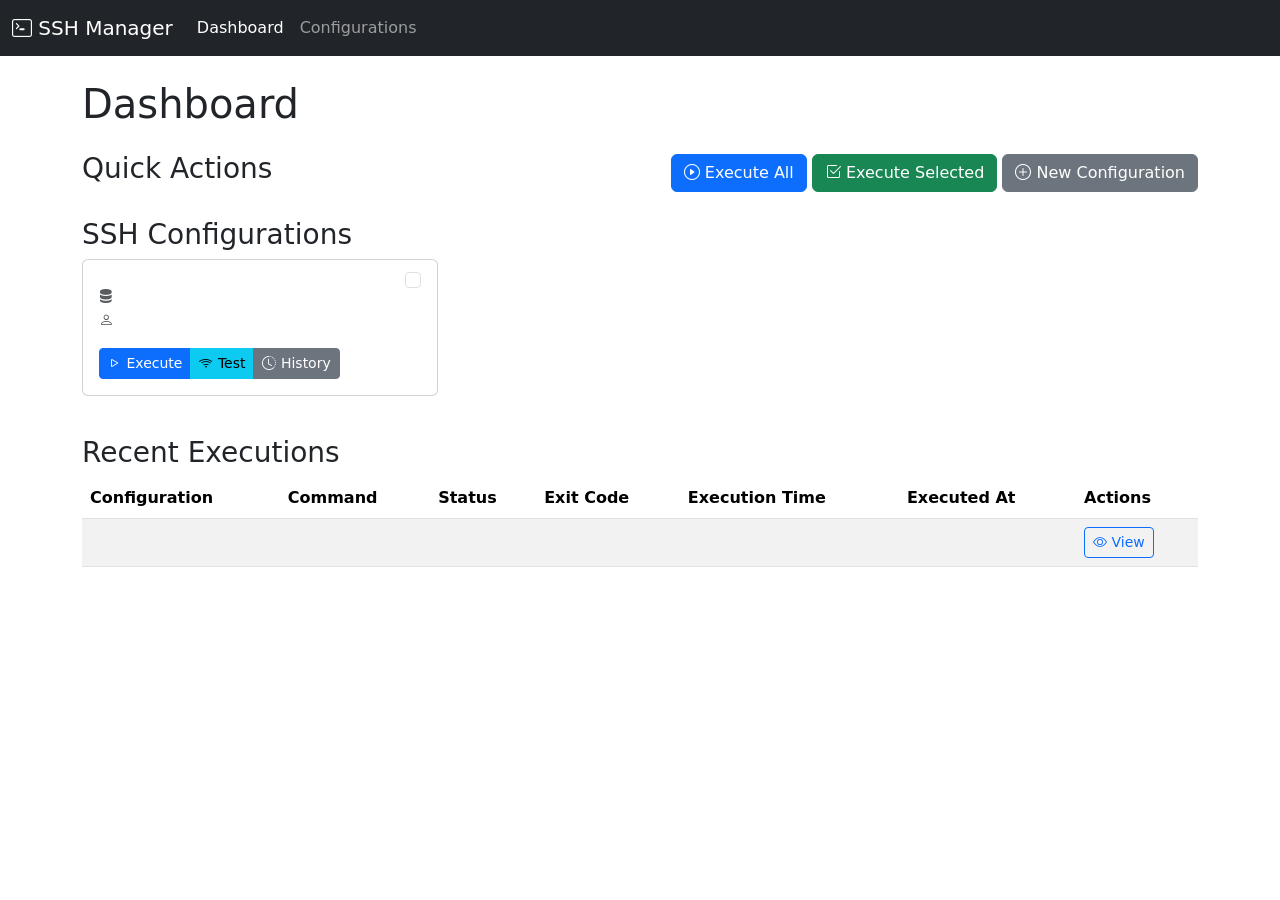
==== src/main/resources/templates/dashboard.html @ a06d0400 "first commit" ====
<!DOCTYPE html>
<html xmlns:th="http://www.thymeleaf.org">
<head>
    <meta charset="UTF-8">
    <meta name="viewport" content="width=device-width, initial-scale=1.0">
    <title>SSH Manager Dashboard</title>
    <link href="https://cdn.jsdelivr.net/npm/bootstrap@5.3.0/dist/css/bootstrap.min.css" rel="stylesheet">
    <link href="https://cdn.jsdelivr.net/npm/bootstrap-icons@1.11.0/font/bootstrap-icons.css" rel="stylesheet">
    <style>
        .result-output {
            background-color: #f8f9fa;
            border: 1px solid #dee2e6;
            border-radius: 0.25rem;
            padding: 1rem;
            font-family: monospace;
            white-space: pre-wrap;
            max-height: 300px;
            overflow-y: auto;
        }
        .config-card {
            transition: transform 0.2s;
        }
        .config-card:hover {
            transform: translateY(-5px);
        }
    </style>
</head>
<body>
<nav class="navbar navbar-expand-lg navbar-dark bg-dark">
    <div class="container-fluid">
        <a class="navbar-brand" href="/"><i class="bi bi-terminal"></i> SSH Manager</a>
        <button class="navbar-toggler" type="button" data-bs-toggle="collapse" data-bs-target="#navbarNav">
            <span class="navbar-toggler-icon"></span>
        </button>
        <div class="collapse navbar-collapse" id="navbarNav">
            <ul class="navbar-nav">
                <li class="nav-item">
                    <a class="nav-link active" href="/dashboard">Dashboard</a>
                </li>
                <li class="nav-item">
                    <a class="nav-link" href="/configs">Configurations</a>
                </li>
            </ul>
        </div>
    </div>
</nav>

<div class="container mt-4">
    <h1 class="mb-4">Dashboard</h1>

    <div class="row mb-4">
        <div class="col-12">
            <div class="d-flex justify-content-between align-items-center">
                <h3>Quick Actions</h3>
                <div>
                    <button class="btn btn-primary" onclick="executeAll()">
                        <i class="bi bi-play-circle"></i> Execute All
                    </button>
                    <button class="btn btn-success" onclick="executeSelected()">
                        <i class="bi bi-check2-square"></i> Execute Selected
                    </button>
                    <a href="/configs/new" class="btn btn-secondary">
                        <i class="bi bi-plus-circle"></i> New Configuration
                    </a>
                </div>
            </div>
        </div>
    </div>

    <div class="row mb-4">
        <div class="col-12">
            <h3>SSH Configurations</h3>
            <div class="row" id="configCards">
                <div th:each="config : ${configs}" class="col-md-6 col-lg-4 mb-3">
                    <div class="card config-card h-100">
                        <div class="card-body">
                            <div class="form-check position-absolute top-0 end-0 m-2">
                                <input class="form-check-input config-checkbox" type="checkbox"
                                       th:value="${config.id}" th:id="'config-' + ${config.id}">
                            </div>
                            <h5 class="card-title" th:text="${config.name}"></h5>
                            <p class="card-text">
                                <small class="text-muted">
                                    <i class="bi bi-server"></i> <span th:text="${config.host + ':' + config.port}"></span><br>
                                    <i class="bi bi-person"></i> <span th:text="${config.username}"></span>
                                </small>
                            </p>
                            <p class="card-text" th:text="${config.description}"></p>
                            <div class="btn-group btn-group-sm" role="group">
                                <button class="btn btn-primary" th:onclick="'executeConfig(' + ${config.id} + ')'">
                                    <i class="bi bi-play"></i> Execute
                                </button>
                                <button class="btn btn-info" th:onclick="'testConnection(' + ${config.id} + ')'">
                                    <i class="bi bi-wifi"></i> Test
                                </button>
                                <a th:href="@{/configs/{id}/history(id=${config.id})}" class="btn btn-secondary">
                                    <i class="bi bi-clock-history"></i> History
                                </a>
                            </div>
                        </div>
                    </div>
                </div>
            </div>
        </div>
    </div>

    <div class="row">
        <div class="col-12">
            <h3>Recent Executions</h3>
            <div class="table-responsive">
                <table class="table table-striped">
                    <thead>
                    <tr>
                        <th>Configuration</th>
                        <th>Command</th>
                        <th>Status</th>
                        <th>Exit Code</th>
                        <th>Execution Time</th>
                        <th>Executed At</th>
                        <th>Actions</th>
                    </tr>
                    </thead>
                    <tbody>
                    <tr th:each="result : ${recentExecutions}">
                        <td th:text="${result.sshConfig.name}"></td>
                        <td>
                            <code th:text="${#strings.abbreviate(result.command, 50)}"></code>
                        </td>
                        <td>
                                    <span th:class="${result.success ? 'badge bg-success' : 'badge bg-danger'}"
                                          th:text="${result.success ? 'Success' : 'Failed'}"></span>
                        </td>
                        <td th:text="${result.exitCode}"></td>
                        <td th:text="${result.executionTime + ' ms'}"></td>
                        <td th:text="${#temporals.format(result.executedAt, 'yyyy-MM-dd HH:mm:ss')}"></td>
                        <td>
                            <button class="btn btn-sm btn-outline-primary"
                                    th:onclick="'viewResult(' + ${result.id} + ')'">
                                <i class="bi bi-eye"></i> View
                            </button>
                        </td>
                    </tr>
                    </tbody>
                </table>
            </div>
        </div>
    </div>
</div>

<!-- Result Modal -->
<div class="modal fade" id="resultModal" tabindex="-1">
    <div class="modal-dialog modal-lg">
        <div class="modal-content">
            <div class="modal-header">
                <h5 class="modal-title">Execution Result</h5>
                <button type="button" class="btn-close" data-bs-dismiss="modal"></button>
            </div>
            <div class="modal-body">
                <div id="resultContent"></div>
            </div>
        </div>
    </div>
</div>

<script src="https://cdn.jsdelivr.net/npm/bootstrap@5.3.0/dist/js/bootstrap.bundle.min.js"></script>
<script>
    const resultModal = new bootstrap.Modal(document.getElementById('resultModal'));

    function executeConfig(configId) {
        fetch(`/configs/${configId}/execute`, { method: 'POST' })
            .then(response => response.json())
            .then(result => {
                showResult(result);
                setTimeout(() => location.reload(), 2000);
            })
            .catch(error => {
                alert('Error executing configuration: ' + error);
            });
    }

    function executeAll() {
        if (!confirm('Execute all configurations?')) return;

        fetch('/configs/execute-all', { method: 'POST' })
            .then(response => response.json())
            .then(results => {
                showMultipleResults(results);
                setTimeout(() => location.reload(), 3000);
            })
            .catch(error => {
                alert('Error executing configurations: ' + error);
            });
    }

    function executeSelected() {
        const selected = Array.from(document.querySelectorAll('.config-checkbox:checked'))
            .map(cb => parseInt(cb.value));

        if (selected.length === 0) {
            alert('Please select at least one configuration');
            return;
        }

        fetch('/configs/execute-selected', {
            method: 'POST',
            headers: { 'Content-Type': 'application/json' },
            body: JSON.stringify(selected)
        })
            .then(response => response.json())
            .then(results => {
                showMultipleResults(results);
                setTimeout(() => location.reload(), 3000);
            })
            .catch(error => {
                alert('Error executing configurations: ' + error);
            });
    }

    function testConnection(configId) {
        fetch(`/configs/${configId}/test`)
            .then(response => response.json())
            .then(success => {
                if (success) {
                    alert('Connection successful!');
                } else {
                    alert('Connection failed!');
                }
            })
            .catch(error => {
                alert('Error testing connection: ' + error);
            });
    }

    function showResult(result) {
        const content = `
                <div class="mb-3">
                    <strong>Configuration:</strong> ${result.sshConfig.name}<br>
                    <strong>Command:</strong> <code>${result.command}</code><br>
                    <strong>Status:</strong> <span class="${result.success ? 'text-success' : 'text-danger'}">${result.success ? 'Success' : 'Failed'}</span><br>
                    <strong>Exit Code:</strong> ${result.exitCode}<br>
                    <strong>Execution Time:</strong> ${result.executionTime} ms
                </div>
                ${result.output ? `<div class="mb-3">
                    <strong>Output:</strong>
                    <div class="result-output">${escapeHtml(result.output)}</div>
                </div>` : ''}
                ${result.error ? `<div class="mb-3">
                    <strong>Error:</strong>
                    <div class="result-output text-danger">${escapeHtml(result.error)}</div>
                </div>` : ''}
            `;
        document.getElementById('resultContent').innerHTML = content;
        resultModal.show();
    }

    function showMultipleResults(results) {
        const content = results.map(result => `
                <div class="card mb-3">
                    <div class="card-header ${result.success ? 'bg-success text-white' : 'bg-danger text-white'}">
                        ${result.sshConfig.name} - ${result.success ? 'Success' : 'Failed'}
                    </div>
                    <div class="card-body">
                        <strong>Command:</strong> <code>${result.command}</code><br>
                        <strong>Exit Code:</strong> ${result.exitCode}<br>
                        ${result.output ? `<div class="mt-2">
                            <strong>Output:</strong>
                            <div class="result-output">${escapeHtml(result.output)}</div>
                        </div>` : ''}
                        ${result.error ? `<div class="mt-2">
                            <strong>Error:</strong>
                            <div class="result-output text-danger">${escapeHtml(result.error)}</div>
                        </div>` : ''}
                    </div>
                </div>
            `).join('');

        document.getElementById('resultContent').innerHTML = content;
        resultModal.show();
    }

    function viewResult(resultId) {
        // This would typically fetch the result details
        alert('View result details for ID: ' + resultId);
    }

    function escapeHtml(text) {
        const div = document.createElement('div');
        div.textContent = text;
        return div.innerHTML;
    }
</script>
</body>
</html>
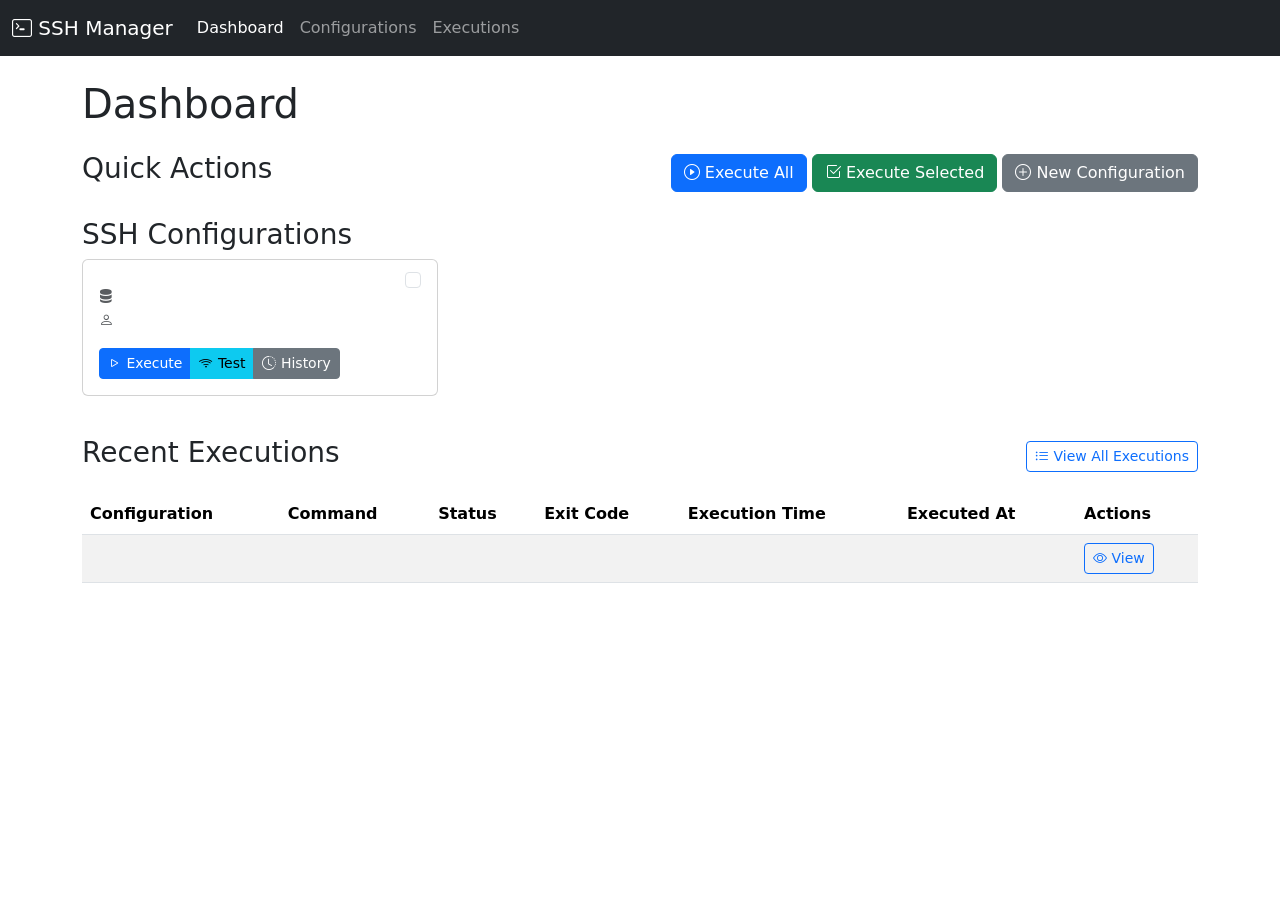
==== commit d49ce3c2: "implement export multiple recent results feature" ====
--- a/src/main/resources/templates/dashboard.html
+++ b/src/main/resources/templates/dashboard.html
@@ -40,6 +40,9 @@
                 <li class="nav-item">
                     <a class="nav-link" href="/configs">Configurations</a>
                 </li>
+                <li class="nav-item">
+                    <a class="nav-link" href="/executions">Executions</a>
+                </li>
             </ul>
         </div>
     </div>
@@ -106,7 +109,12 @@
 
     <div class="row">
         <div class="col-12">
-            <h3>Recent Executions</h3>
+            <div class="d-flex justify-content-between align-items-center mb-3">
+                <h3>Recent Executions</h3>
+                <a href="/executions" class="btn btn-sm btn-outline-primary">
+                    <i class="bi bi-list-ul"></i> View All Executions
+                </a>
+            </div>
             <div class="table-responsive">
                 <table class="table table-striped">
                     <thead>
@@ -279,8 +287,14 @@
     }
 
     function viewResult(resultId) {
-        // This would typically fetch the result details
-        alert('View result details for ID: ' + resultId);
+        fetch(`/results/${resultId}`)
+            .then(response => response.json())
+            .then(result => {
+                showResult(result);
+            })
+            .catch(error => {
+                alert('Error fetching result details: ' + error);
+            });
     }
 
     function escapeHtml(text) {
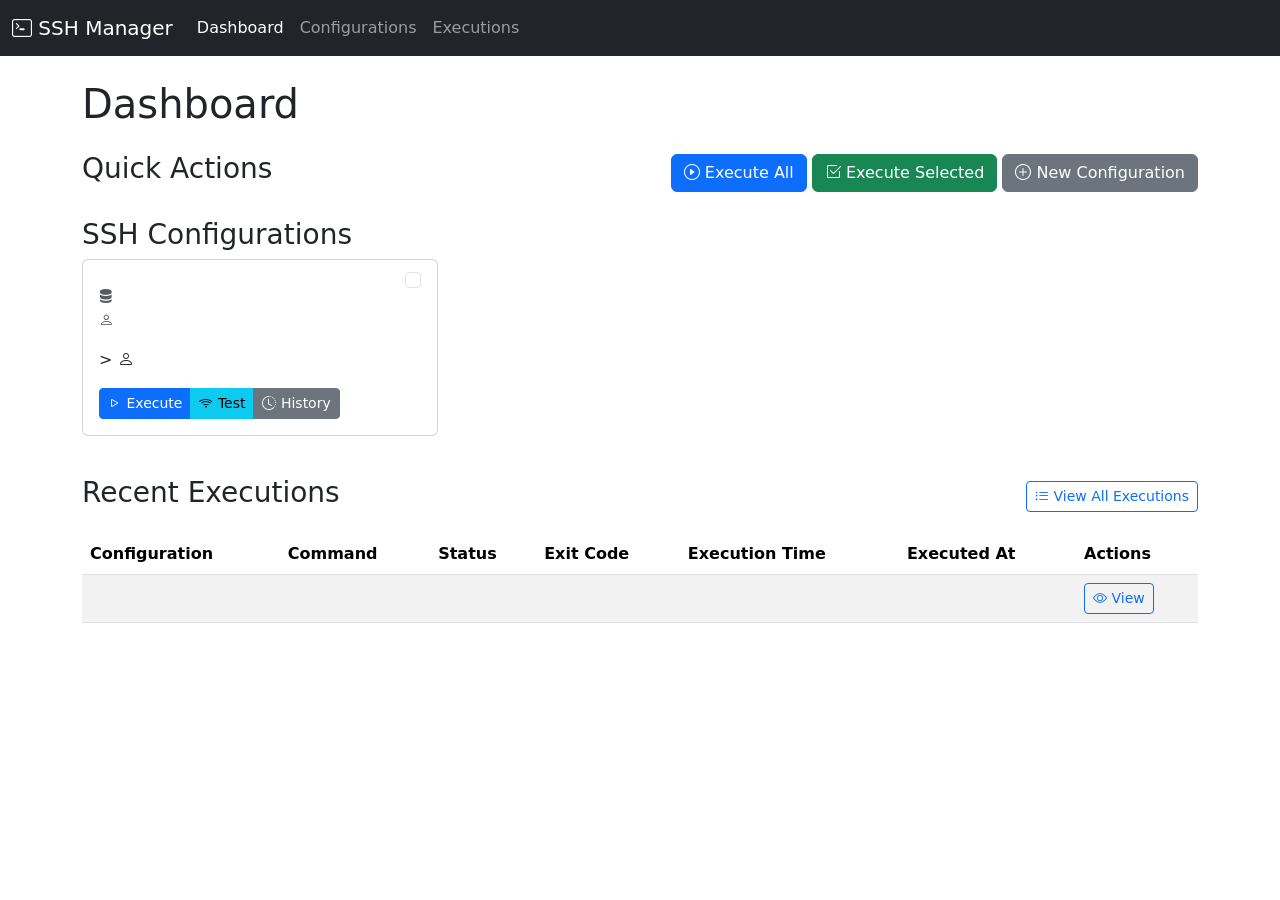
==== commit 0e6b42e9: "implement private authentication for ssh" ====
--- a/src/main/resources/templates/dashboard.html
+++ b/src/main/resources/templates/dashboard.html
@@ -86,7 +86,14 @@
                                 <small class="text-muted">
                                     <i class="bi bi-server"></i> <span th:text="${config.host + ':' + config.port}"></span><br>
                                     <i class="bi bi-person"></i> <span th:text="${config.username}"></span>
+                                    <span class="badge ms-1"
+                                          th:classappend="${config.authType.name() == 'PASSWORD'} ? 'bg-secondary' : 'bg-primary'"
+                                          th:text="${config.authType.name() == 'PASSWORD'} ? 'PWD' : 'KEY'">
+                                        </span>
                                 </small>
+                            </p>>
+                            <i class="bi bi-person"></i> <span th:text="${config.username}"></span>
+                            </small>
                             </p>
                             <p class="card-text" th:text="${config.description}"></p>
                             <div class="btn-group btn-group-sm" role="group">
@@ -179,7 +186,6 @@
             .then(response => response.json())
             .then(result => {
                 showResult(result);
-                setTimeout(() => location.reload(), 2000);
             })
             .catch(error => {
                 alert('Error executing configuration: ' + error);
@@ -193,7 +199,6 @@
             .then(response => response.json())
             .then(results => {
                 showMultipleResults(results);
-                setTimeout(() => location.reload(), 3000);
             })
             .catch(error => {
                 alert('Error executing configurations: ' + error);
@@ -217,7 +222,6 @@
             .then(response => response.json())
             .then(results => {
                 showMultipleResults(results);
-                setTimeout(() => location.reload(), 3000);
             })
             .catch(error => {
                 alert('Error executing configurations: ' + error);
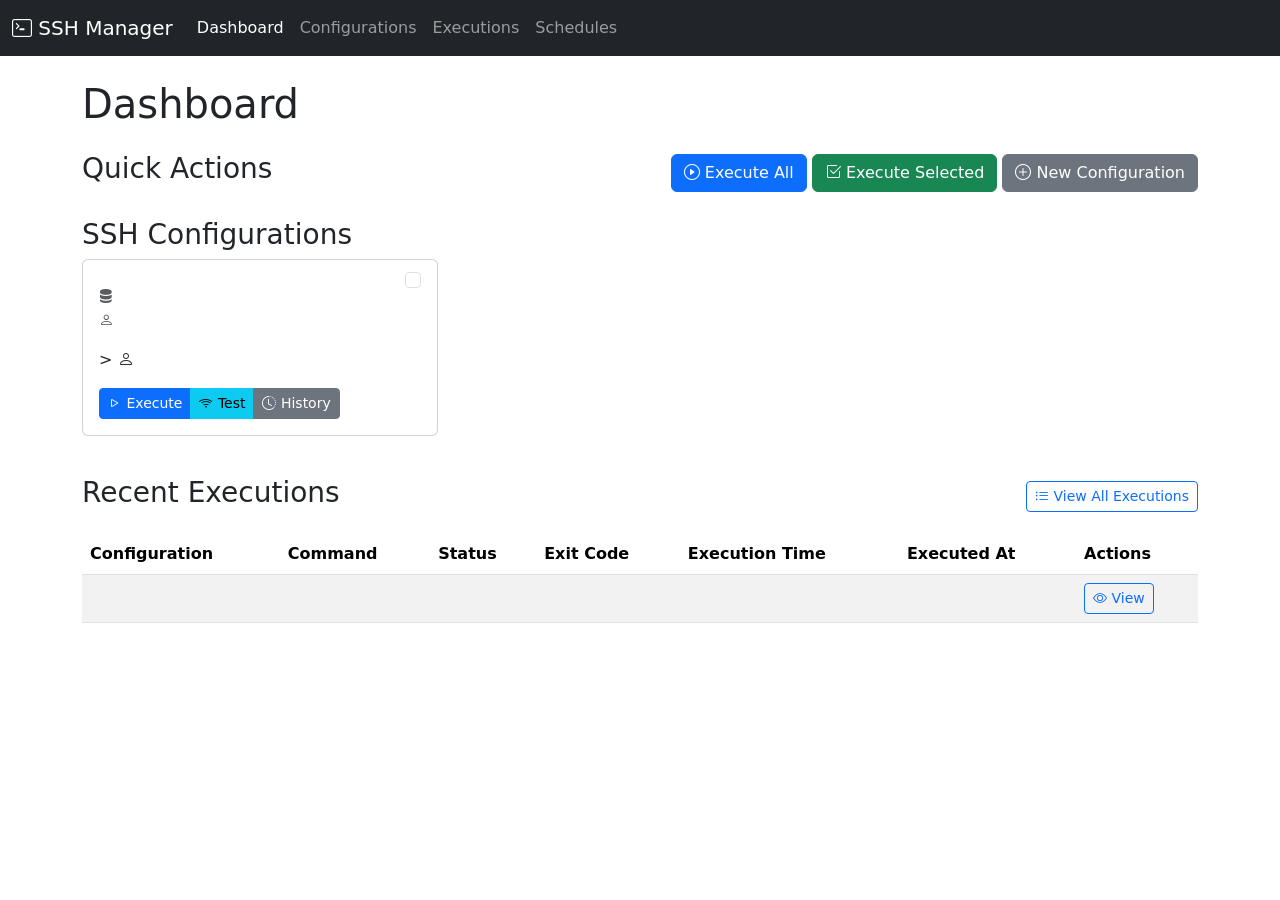
==== commit 5c82b797: "implement scheduler feature" ====
--- a/src/main/resources/templates/dashboard.html
+++ b/src/main/resources/templates/dashboard.html
@@ -43,6 +43,9 @@
                 <li class="nav-item">
                     <a class="nav-link" href="/executions">Executions</a>
                 </li>
+                <li class="nav-item">
+                    <a class="nav-link" href="/schedules">Schedules</a>
+                </li>
             </ul>
         </div>
     </div>
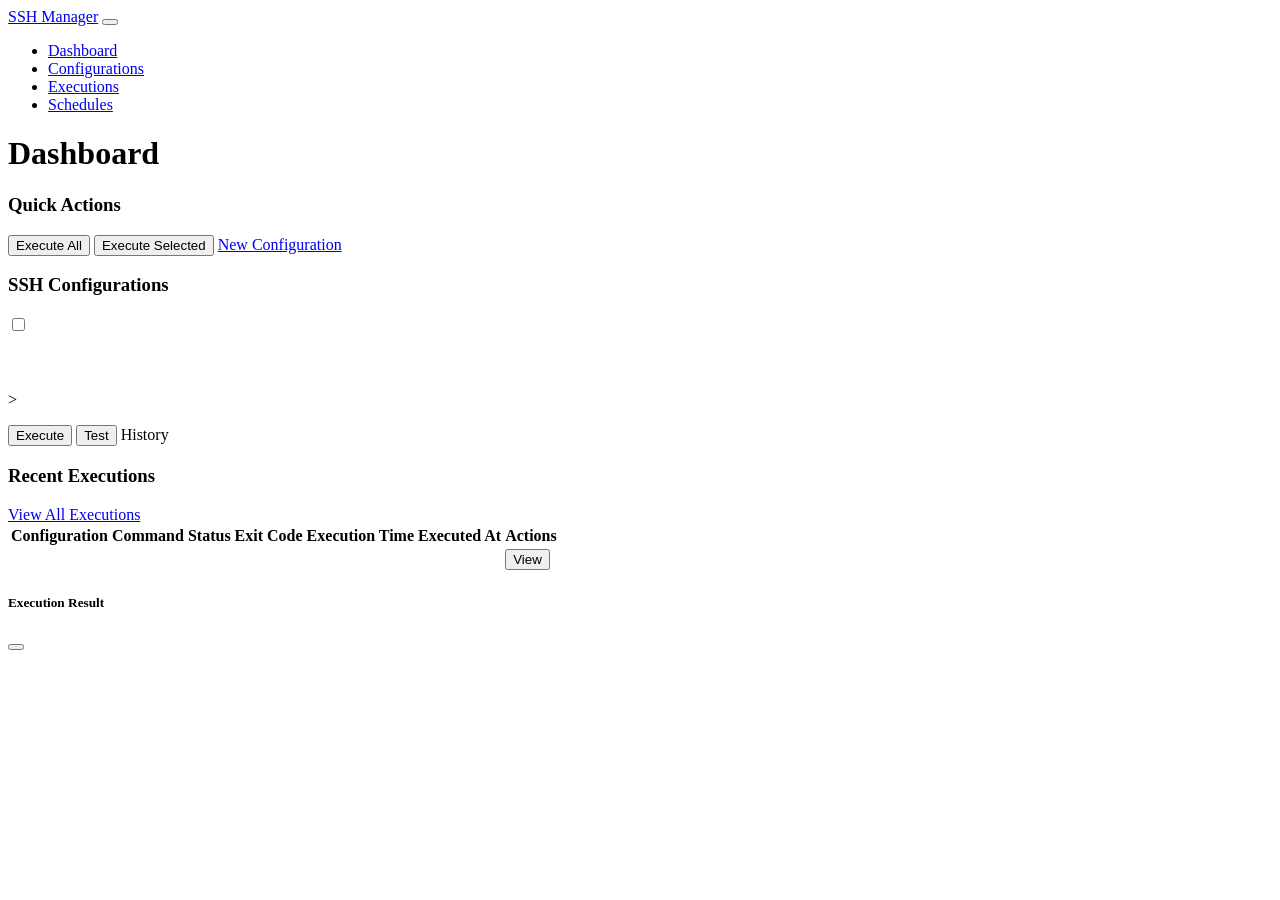
==== commit d08f831a: "offline css, js, fonts" ====
--- a/src/main/resources/templates/dashboard.html
+++ b/src/main/resources/templates/dashboard.html
@@ -4,8 +4,8 @@
     <meta charset="UTF-8">
     <meta name="viewport" content="width=device-width, initial-scale=1.0">
     <title>SSH Manager Dashboard</title>
-    <link href="https://cdn.jsdelivr.net/npm/bootstrap@5.3.0/dist/css/bootstrap.min.css" rel="stylesheet">
-    <link href="https://cdn.jsdelivr.net/npm/bootstrap-icons@1.11.0/font/bootstrap-icons.css" rel="stylesheet">
+    <link href="/css/bootstrap.min.css" rel="stylesheet">
+    <link href="/font/bootstrap-icons.css" rel="stylesheet">
     <style>
         .result-output {
             background-color: #f8f9fa;
@@ -180,7 +180,7 @@
     </div>
 </div>
 
-<script src="https://cdn.jsdelivr.net/npm/bootstrap@5.3.0/dist/js/bootstrap.bundle.min.js"></script>
+<script src="/js/bootstrap.bundle.min.js"></script>
 <script>
     const resultModal = new bootstrap.Modal(document.getElementById('resultModal'));
 
